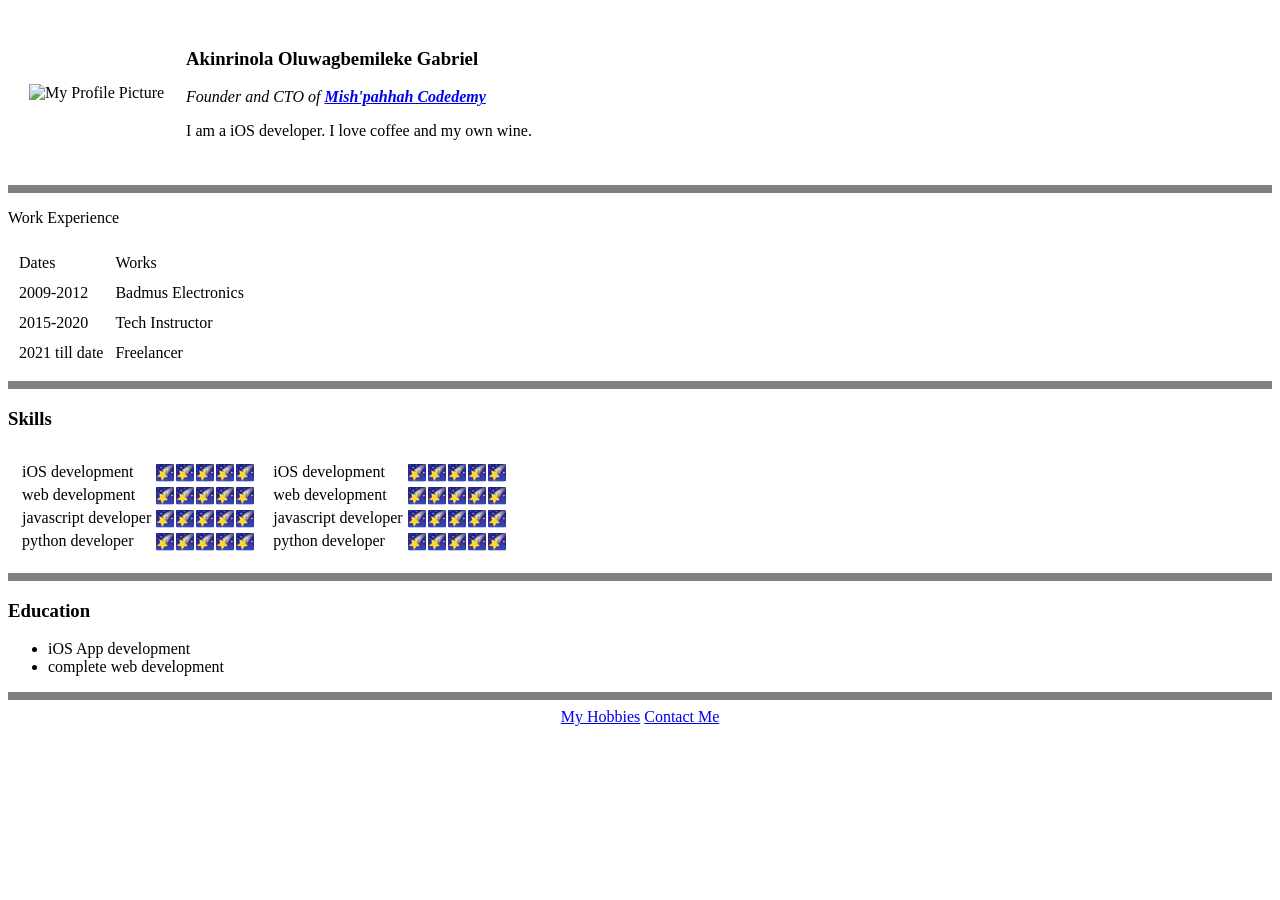
==== index.html @ 6ae192a1 "Update index.html" ====
<!DOCTYPE html>
<html lang="en">
<head>
    <meta charset="UTF-8">
    <meta http-equiv="X-UA-Compatible" content="IE=edge">
    <meta name="viewport" content="width=device-width, initial-scale=1.0">
    <title>Gabzzay personnal site</title>
</head>
<body>
    <table cellspacing="20">
        <tr>
            <td> <img src="https://hosting.photobucket.com/images/i/gabzzay1/300519872_199252552441314_4120666285104097239_n.jpg?width=320&height=320&fit=bounds" alt="My Profile Picture"></td>
            <td> <h3>Akinrinola Oluwagbemileke Gabriel</h3>
                <p><em>Founder and CTO of <strong><a href="https://www.mishpahhah.com/">Mish'pahhah Codedemy</a></strong></em></p>
                <p>I am a iOS developer. I love coffee and my own wine.</p></td>
        </tr>
    </table>
    <hr size="8" noshade >
    <p>Work Experience</p>
    <table cellspacing="10">
        <thead>
            <tr>
                <td>Dates</td>
                <td>Works</td>
            </tr>
        </thead>
        <tbody>
            <tr>
                <td>2009-2012</td>
                <td>Badmus Electronics</td>
            </tr>
            <tr>
                <td>2015-2020</td>
                <td>Tech Instructor</td>
            </tr>
            <tr>
                <td>2021 till date</td>
                <td>Freelancer</td>
            </tr>
        </tbody>
        <tfoot>

        </tfoot>
    </table>
    <hr size=8 noshade >
    <h3>Skills</h3>
    <table cellspacing="10">
        <tr>
            <td>
                <table>
                    <tr>
                        <td>iOS development</td>
                        <td>🌠🌠🌠🌠🌠</td>
                    </tr>
                    <tr>
                        <td>web development</td>
                        <td>🌠🌠🌠🌠🌠</td>
                    </tr>
                    <tr>
                        <td>javascript developer</td>
                        <td>🌠🌠🌠🌠🌠</td>
                    </tr>
                    <tr>
                        <td>python developer</td>
                        <td>🌠🌠🌠🌠🌠</td>
                    </tr>            
                </table>           
            </td>
            <td>
                <table>
                    <tr>
                        <td>iOS development</td>
                        <td>🌠🌠🌠🌠🌠</td>
                    </tr>
                    <tr>
                        <td>web development</td>
                        <td>🌠🌠🌠🌠🌠</td>
                    </tr>
                    <tr>
                        <td>javascript developer</td>
                        <td>🌠🌠🌠🌠🌠</td>
                    </tr>
                    <tr>
                        <td>python developer</td>
                        <td>🌠🌠🌠🌠🌠</td>
                    </tr>
                </table>
            </td>
        </tr>
    </table>
    <hr size=8 noshade >
    <h3>Education</h3>
    <ul cellspacing="10">
        <li>iOS App development</li>
        <li>complete web development</li>
    </ul>
    <hr size=8 noshade >
    <center>
        <a href="my hobbies.html">My Hobbies</a>
        <a href="contact me.html">Contact Me</a>
    </center>
</body>
</html>
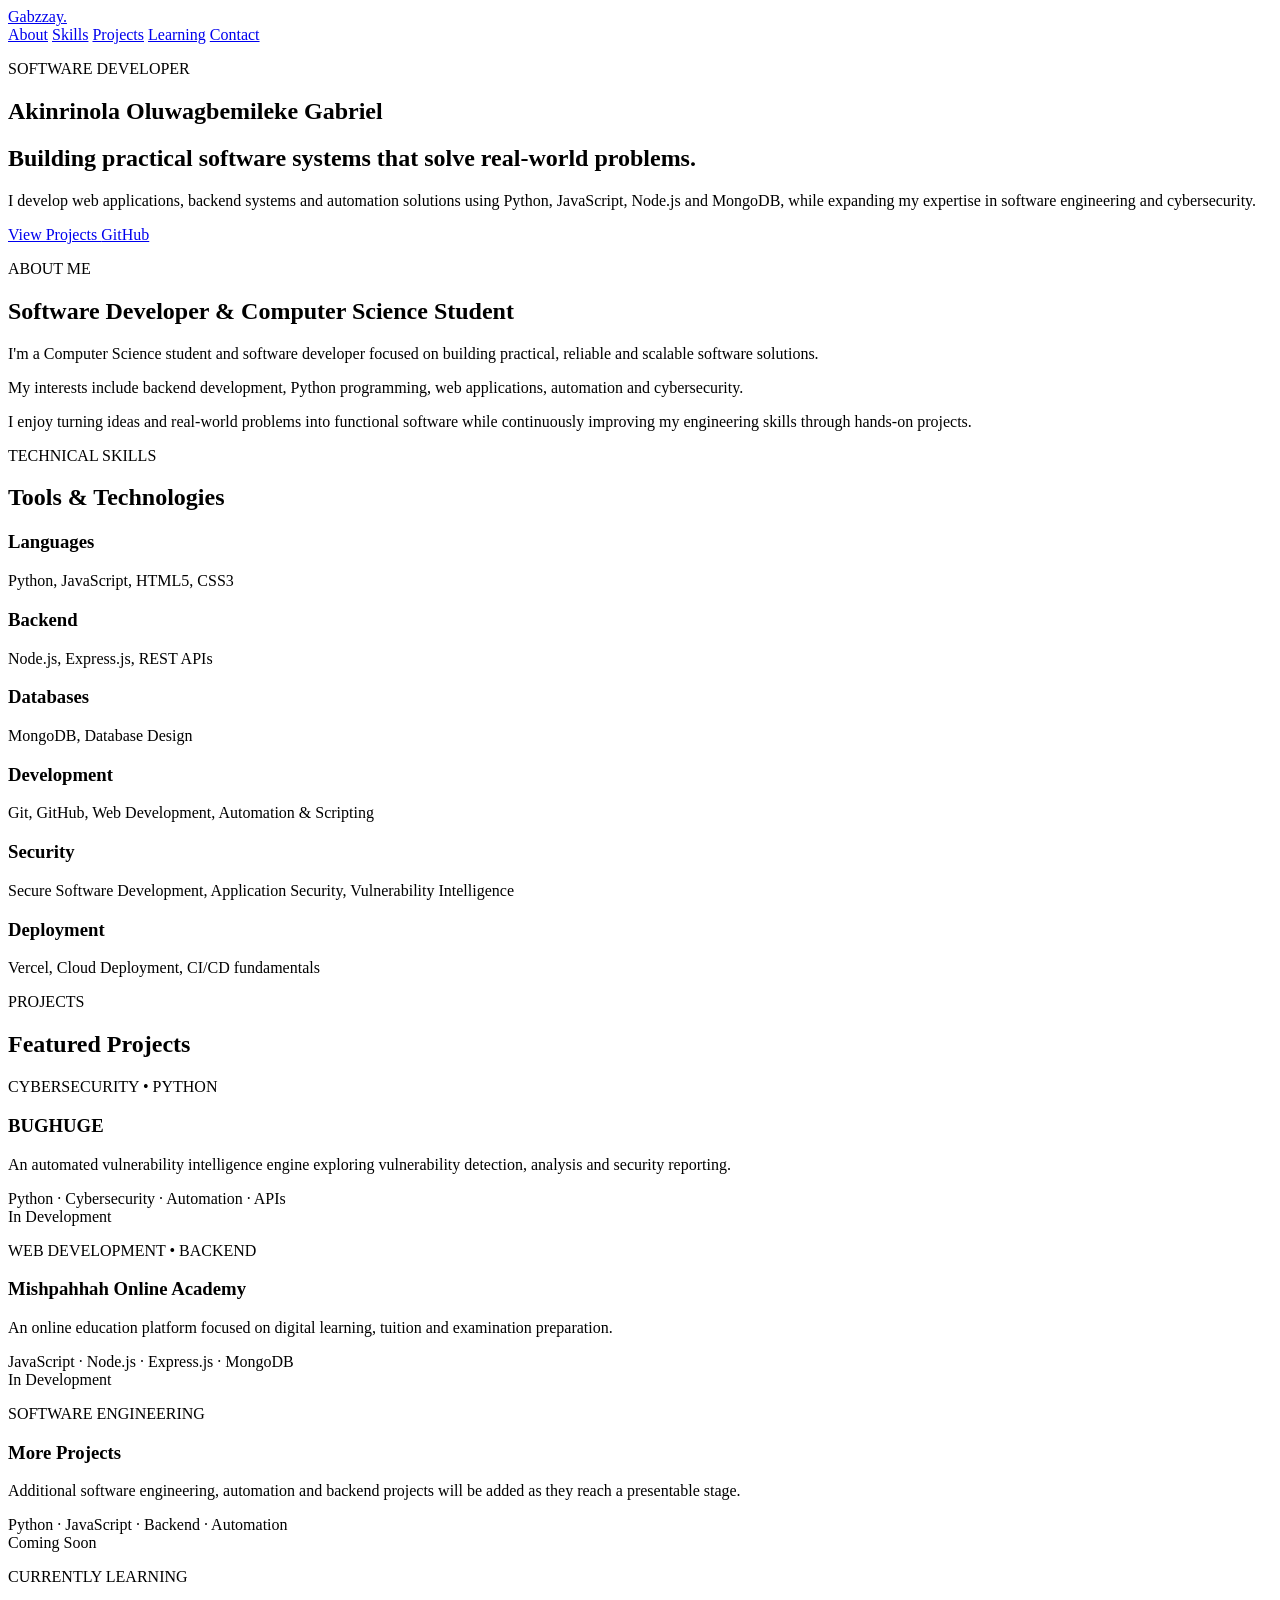
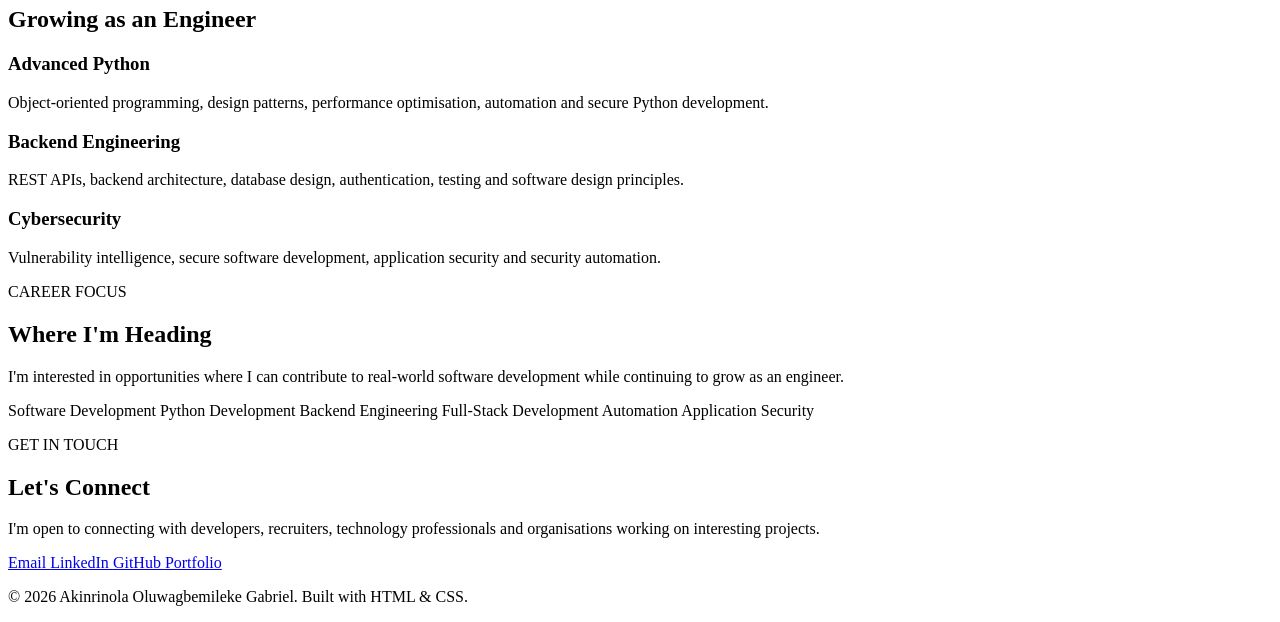
==== commit 27fd6652: "Update index.html" ====
--- a/index.html
+++ b/index.html
@@ -2,102 +2,428 @@
 <html lang="en">
 <head>
     <meta charset="UTF-8">
-    <meta http-equiv="X-UA-Compatible" content="IE=edge">
     <meta name="viewport" content="width=device-width, initial-scale=1.0">
-    <title>Gabzzay personnal site</title>
+
+    <meta
+        name="description"
+        content="Portfolio of Akinrinola Oluwagbemileke Gabriel, a software developer focused on Python, backend development, web applications, automation and cybersecurity."
+    >
+
+    <title>Akinrinola Oluwagbemileke Gabriel | Software Developer</title>
+
+    <link rel="stylesheet" href="style.css">
 </head>
+
 <body>
-    <table cellspacing="20">
-        <tr>
-            <td> <img src="https://hosting.photobucket.com/images/i/gabzzay1/300519872_199252552441314_4120666285104097239_n.jpg?width=320&height=320&fit=bounds" alt="My Profile Picture"></td>
-            <td> <h3>Akinrinola Oluwagbemileke Gabriel</h3>
-                <p><em>Founder and CTO of <strong><a href="https://www.mishpahhah.com/">Mish'pahhah Codedemy</a></strong></em></p>
-                <p>I am a iOS developer. I love coffee and my own wine.</p></td>
-        </tr>
-    </table>
-    <hr size="8" noshade >
-    <p>Work Experience</p>
-    <table cellspacing="10">
-        <thead>
-            <tr>
-                <td>Dates</td>
-                <td>Works</td>
-            </tr>
-        </thead>
-        <tbody>
-            <tr>
-                <td>2009-2012</td>
-                <td>Badmus Electronics</td>
-            </tr>
-            <tr>
-                <td>2015-2020</td>
-                <td>Tech Instructor</td>
-            </tr>
-            <tr>
-                <td>2021 till date</td>
-                <td>Freelancer</td>
-            </tr>
-        </tbody>
-        <tfoot>
-
-        </tfoot>
-    </table>
-    <hr size=8 noshade >
-    <h3>Skills</h3>
-    <table cellspacing="10">
-        <tr>
-            <td>
-                <table>
-                    <tr>
-                        <td>iOS development</td>
-                        <td>🌠🌠🌠🌠🌠</td>
-                    </tr>
-                    <tr>
-                        <td>web development</td>
-                        <td>🌠🌠🌠🌠🌠</td>
-                    </tr>
-                    <tr>
-                        <td>javascript developer</td>
-                        <td>🌠🌠🌠🌠🌠</td>
-                    </tr>
-                    <tr>
-                        <td>python developer</td>
-                        <td>🌠🌠🌠🌠🌠</td>
-                    </tr>            
-                </table>           
-            </td>
-            <td>
-                <table>
-                    <tr>
-                        <td>iOS development</td>
-                        <td>🌠🌠🌠🌠🌠</td>
-                    </tr>
-                    <tr>
-                        <td>web development</td>
-                        <td>🌠🌠🌠🌠🌠</td>
-                    </tr>
-                    <tr>
-                        <td>javascript developer</td>
-                        <td>🌠🌠🌠🌠🌠</td>
-                    </tr>
-                    <tr>
-                        <td>python developer</td>
-                        <td>🌠🌠🌠🌠🌠</td>
-                    </tr>
-                </table>
-            </td>
-        </tr>
-    </table>
-    <hr size=8 noshade >
-    <h3>Education</h3>
-    <ul cellspacing="10">
-        <li>iOS App development</li>
-        <li>complete web development</li>
-    </ul>
-    <hr size=8 noshade >
-    <center>
-        <a href="my hobbies.html">My Hobbies</a>
-        <a href="contact me.html">Contact Me</a>
-    </center>
+
+    <header class="site-header">
+        <nav class="navbar container">
+
+            <a href="index.html" class="logo">
+                Gabzzay<span>.</span>
+            </a>
+
+            <div class="nav-links">
+                <a href="#about">About</a>
+                <a href="#skills">Skills</a>
+                <a href="#projects">Projects</a>
+                <a href="#learning">Learning</a>
+                <a href="#contact">Contact</a>
+            </div>
+
+        </nav>
+    </header>
+
+
+    <main>
+
+        <!-- Hero Section -->
+        <section class="hero">
+            <div class="container hero-content">
+
+                <div class="hero-text">
+
+                    <p class="eyebrow">
+                        SOFTWARE DEVELOPER
+                    </p>
+
+                    <h1>
+                        Akinrinola Oluwagbemileke Gabriel
+                    </h1>
+
+                    <h2>
+                        Building practical software systems
+                        that solve real-world problems.
+                    </h2>
+
+                    <p class="hero-description">
+                        I develop web applications, backend systems and
+                        automation solutions using Python, JavaScript,
+                        Node.js and MongoDB, while expanding my expertise
+                        in software engineering and cybersecurity.
+                    </p>
+
+                    <div class="hero-buttons">
+
+                        <a href="#projects" class="btn btn-primary">
+                            View Projects
+                        </a>
+
+                        <a
+                            href="https://github.com/Gabzzay"
+                            class="btn btn-secondary"
+                            target="_blank"
+                            rel="noopener noreferrer"
+                        >
+                            GitHub
+                        </a>
+
+                    </div>
+
+                </div>
+
+            </div>
+        </section>
+
+
+        <!-- About -->
+        <section id="about" class="section">
+            <div class="container">
+
+                <div class="section-heading">
+                    <p class="section-label">ABOUT ME</p>
+                    <h2>Software Developer & Computer Science Student</h2>
+                </div>
+
+                <div class="about-content">
+
+                    <p>
+                        I'm a Computer Science student and software developer
+                        focused on building practical, reliable and scalable
+                        software solutions.
+                    </p>
+
+                    <p>
+                        My interests include backend development, Python
+                        programming, web applications, automation and
+                        cybersecurity.
+                    </p>
+
+                    <p>
+                        I enjoy turning ideas and real-world problems into
+                        functional software while continuously improving my
+                        engineering skills through hands-on projects.
+                    </p>
+
+                </div>
+
+            </div>
+        </section>
+
+
+        <!-- Skills -->
+        <section id="skills" class="section section-alt">
+            <div class="container">
+
+                <div class="section-heading">
+                    <p class="section-label">TECHNICAL SKILLS</p>
+                    <h2>Tools & Technologies</h2>
+                </div>
+
+                <div class="skills-grid">
+
+                    <div class="skill-card">
+                        <h3>Languages</h3>
+                        <p>
+                            Python, JavaScript, HTML5, CSS3
+                        </p>
+                    </div>
+
+                    <div class="skill-card">
+                        <h3>Backend</h3>
+                        <p>
+                            Node.js, Express.js, REST APIs
+                        </p>
+                    </div>
+
+                    <div class="skill-card">
+                        <h3>Databases</h3>
+                        <p>
+                            MongoDB, Database Design
+                        </p>
+                    </div>
+
+                    <div class="skill-card">
+                        <h3>Development</h3>
+                        <p>
+                            Git, GitHub, Web Development,
+                            Automation & Scripting
+                        </p>
+                    </div>
+
+                    <div class="skill-card">
+                        <h3>Security</h3>
+                        <p>
+                            Secure Software Development,
+                            Application Security,
+                            Vulnerability Intelligence
+                        </p>
+                    </div>
+
+                    <div class="skill-card">
+                        <h3>Deployment</h3>
+                        <p>
+                            Vercel, Cloud Deployment,
+                            CI/CD fundamentals
+                        </p>
+                    </div>
+
+                </div>
+
+            </div>
+        </section>
+
+
+        <!-- Projects -->
+        <section id="projects" class="section">
+            <div class="container">
+
+                <div class="section-heading">
+                    <p class="section-label">PROJECTS</p>
+                    <h2>Featured Projects</h2>
+                </div>
+
+                <div class="projects-grid">
+
+                    <article class="project-card">
+
+                        <div class="project-content">
+
+                            <p class="project-category">
+                                CYBERSECURITY • PYTHON
+                            </p>
+
+                            <h3>BUGHUGE</h3>
+
+                            <p>
+                                An automated vulnerability intelligence
+                                engine exploring vulnerability detection,
+                                analysis and security reporting.
+                            </p>
+
+                            <div class="project-tech">
+                                Python · Cybersecurity · Automation · APIs
+                            </div>
+
+                            <span class="project-status">
+                                In Development
+                            </span>
+
+                        </div>
+
+                    </article>
+
+
+                    <article class="project-card">
+
+                        <div class="project-content">
+
+                            <p class="project-category">
+                                WEB DEVELOPMENT • BACKEND
+                            </p>
+
+                            <h3>Mishpahhah Online Academy</h3>
+
+                            <p>
+                                An online education platform focused on
+                                digital learning, tuition and examination
+                                preparation.
+                            </p>
+
+                            <div class="project-tech">
+                                JavaScript · Node.js · Express.js · MongoDB
+                            </div>
+
+                            <span class="project-status">
+                                In Development
+                            </span>
+
+                        </div>
+
+                    </article>
+
+
+                    <article class="project-card">
+
+                        <div class="project-content">
+
+                            <p class="project-category">
+                                SOFTWARE ENGINEERING
+                            </p>
+
+                            <h3>More Projects</h3>
+
+                            <p>
+                                Additional software engineering,
+                                automation and backend projects will be
+                                added as they reach a presentable stage.
+                            </p>
+
+                            <div class="project-tech">
+                                Python · JavaScript · Backend · Automation
+                            </div>
+
+                            <span class="project-status">
+                                Coming Soon
+                            </span>
+
+                        </div>
+
+                    </article>
+
+                </div>
+
+            </div>
+        </section>
+
+
+        <!-- Learning -->
+        <section id="learning" class="section section-alt">
+            <div class="container">
+
+                <div class="section-heading">
+                    <p class="section-label">CURRENTLY LEARNING</p>
+                    <h2>Growing as an Engineer</h2>
+                </div>
+
+                <div class="learning-grid">
+
+                    <div>
+                        <h3>Advanced Python</h3>
+                        <p>
+                            Object-oriented programming, design patterns,
+                            performance optimisation, automation and
+                            secure Python development.
+                        </p>
+                    </div>
+
+                    <div>
+                        <h3>Backend Engineering</h3>
+                        <p>
+                            REST APIs, backend architecture, database
+                            design, authentication, testing and
+                            software design principles.
+                        </p>
+                    </div>
+
+                    <div>
+                        <h3>Cybersecurity</h3>
+                        <p>
+                            Vulnerability intelligence, secure software
+                            development, application security and
+                            security automation.
+                        </p>
+                    </div>
+
+                </div>
+
+            </div>
+        </section>
+
+
+        <!-- Career -->
+        <section class="section">
+            <div class="container">
+
+                <div class="section-heading">
+                    <p class="section-label">CAREER FOCUS</p>
+                    <h2>Where I'm Heading</h2>
+                </div>
+
+                <p class="career-text">
+                    I'm interested in opportunities where I can contribute
+                    to real-world software development while continuing to
+                    grow as an engineer.
+                </p>
+
+                <div class="career-tags">
+                    <span>Software Development</span>
+                    <span>Python Development</span>
+                    <span>Backend Engineering</span>
+                    <span>Full-Stack Development</span>
+                    <span>Automation</span>
+                    <span>Application Security</span>
+                </div>
+
+            </div>
+        </section>
+
+
+        <!-- Contact -->
+        <section id="contact" class="section contact-section">
+            <div class="container">
+
+                <div class="section-heading">
+                    <p class="section-label">GET IN TOUCH</p>
+                    <h2>Let's Connect</h2>
+                </div>
+
+                <p>
+                    I'm open to connecting with developers, recruiters,
+                    technology professionals and organisations working
+                    on interesting projects.
+                </p>
+
+                <div class="contact-links">
+
+                    <a
+                        href="mailto:mishpahhahonline@gmail.com"
+                    >
+                        Email
+                    </a>
+
+                    <a
+                        href="https://linkedin.com/in/mishpahhah-online-a599b6161/"
+                        target="_blank"
+                        rel="noopener noreferrer"
+                    >
+                        LinkedIn
+                    </a>
+
+                    <a
+                        href="https://github.com/Gabzzay"
+                        target="_blank"
+                        rel="noopener noreferrer"
+                    >
+                        GitHub
+                    </a>
+
+                    <a
+                        href="https://mishpahhahonline.vercel.app/"
+                        target="_blank"
+                        rel="noopener noreferrer"
+                    >
+                        Portfolio
+                    </a>
+
+                </div>
+
+            </div>
+        </section>
+
+    </main>
+
+
+    <footer class="site-footer">
+        <div class="container">
+
+            <p>
+                © 2026 Akinrinola Oluwagbemileke Gabriel.
+                Built with HTML & CSS.
+            </p>
+
+        </div>
+    </footer>
+
 </body>
 </html>
